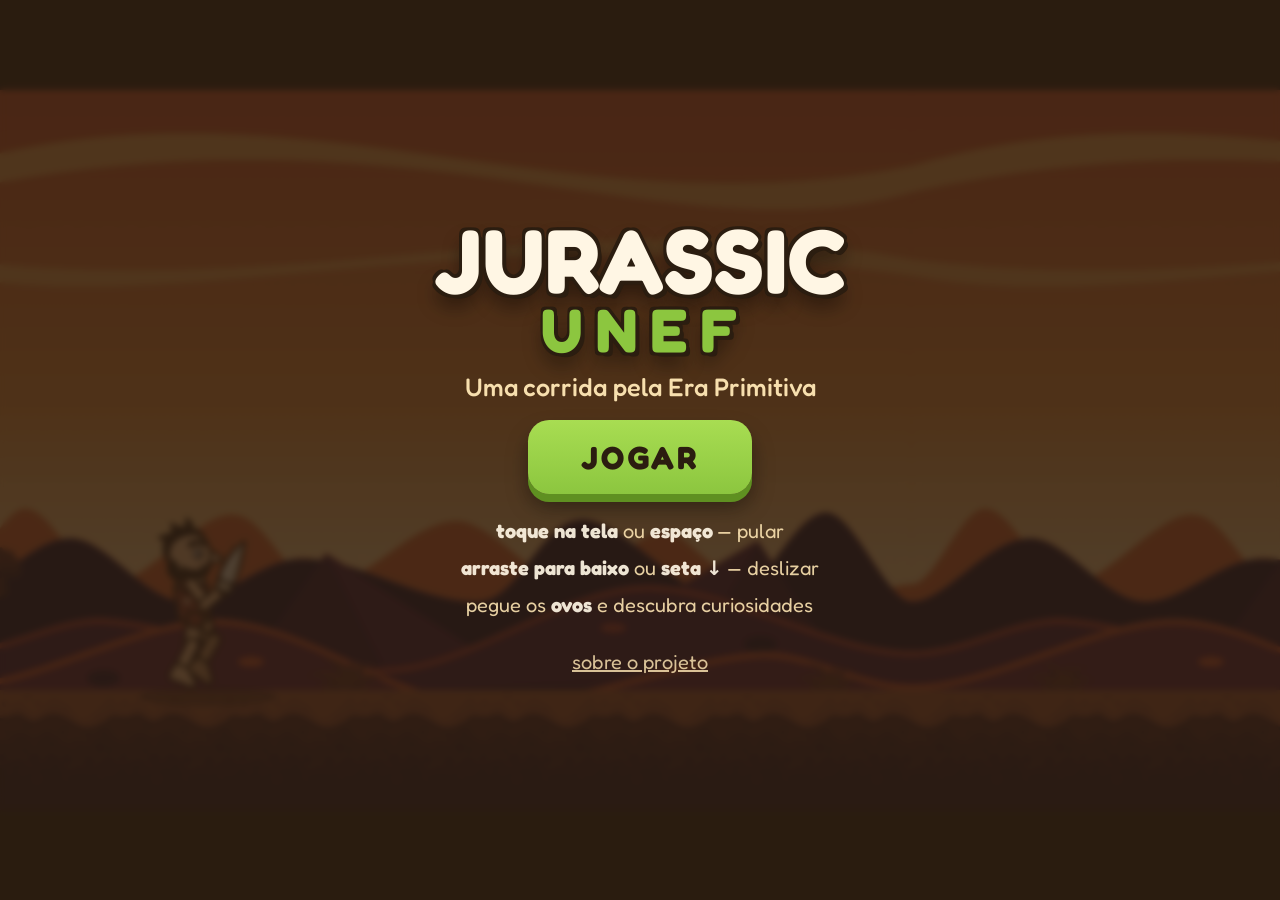
==== index.html @ 6706f06e "Troca o jogador por um homem das cavernas e transforma o dino em chefe O jogador agora e um cavernic" ====
<!doctype html>
<html lang="pt-BR">
<head>
<meta charset="utf-8">
<meta name="viewport" content="width=device-width, initial-scale=1, maximum-scale=1, user-scalable=no, viewport-fit=cover">
<title>JURASSIC UNEF — uma corrida pela Era Primitiva</title>
<meta name="description" content="Joguinho interativo sobre a Era Primitiva. Corra, pule e colete ovos para descobrir curiosidades da pré-história. Projeto acadêmico UNEF.">
<meta name="theme-color" content="#2b1d10">
<meta property="og:title" content="JURASSIC UNEF">
<meta property="og:description" content="Uma corrida pela Era Primitiva. Colete ovos e descubra curiosidades da pré-história.">
<meta property="og:type" content="website">
<link rel="icon" href="data:image/svg+xml,%3Csvg xmlns='http://www.w3.org/2000/svg' viewBox='0 0 100 100'%3E%3Ctext y='.9em' font-size='90'%3E%F0%9F%A6%96%3C/text%3E%3C/svg%3E">
<link rel="preconnect" href="https://fonts.googleapis.com">
<link rel="preconnect" href="https://fonts.gstatic.com" crossorigin>
<link rel="stylesheet" href="https://fonts.googleapis.com/css2?family=Fredoka:wght@500;600;700&display=swap">
<link rel="stylesheet" href="css/style.css">
</head>
<body>

<div id="palco">
  <canvas id="tela"></canvas>
</div>

<!-- Placar durante a partida -->
<div id="hud" class="oculto">
  <div class="hud-esq">
    <span id="pontos">0</span>
    <small>RECORDE <b id="recorde">0</b></small>
  </div>
  <div class="hud-dir">
    <span class="ovos"><i></i><b id="ovos">0</b></span>
    <button id="btSom" class="icone" type="button" aria-label="Ligar ou desligar o som">🔊</button>
  </div>
</div>

<!-- Curiosidade que aparece ao pegar um ovo -->
<div id="toast" class="oculto" role="status" aria-live="polite">
  <strong id="toastTitulo"></strong>
  <p id="toastTexto"></p>
</div>

<!-- Telas -->
<div id="carregando" class="tela">
  <h1 class="marca">JURASSIC<span>UNEF</span></h1>
  <div class="barra"><i id="progresso"></i></div>
</div>

<div id="menu" class="tela oculto">
  <h1 class="marca">JURASSIC<span>UNEF</span></h1>
  <p class="subtitulo">Uma corrida pela Era Primitiva</p>
  <button id="btJogar" class="botao" type="button">JOGAR</button>
  <ul class="ajuda">
    <li><b>toque na tela</b> ou <b>espaço</b> — pular</li>
    <li><b>arraste para baixo</b> ou <b>seta ↓</b> — deslizar</li>
    <li>pegue os <b>ovos</b> e descubra curiosidades</li>
  </ul>
  <button id="btSobre" class="link" type="button">sobre o projeto</button>
</div>

<div id="fim" class="tela oculto">
  <h2 class="titulo-fim">FIM DE JOGO</h2>
  <div class="placar-fim">
    <span id="fimPontos">0</span>
    <small>pontos</small>
  </div>
  <p class="resumo">recorde <b id="fimRecorde">0</b> &nbsp;·&nbsp; ovos <b id="fimOvos">0</b></p>
  <div class="fato">
    <strong id="fimTitulo"></strong>
    <p id="fimTexto"></p>
  </div>
  <button id="btDeNovo" class="botao" type="button">JOGAR DE NOVO</button>
  <button id="btSobre2" class="link" type="button">sobre o projeto</button>
</div>

<div id="sobre" class="tela oculto">
  <h2 class="titulo-fim">SOBRE O PROJETO</h2>
  <div class="texto-sobre">
    <p><b>JURASSIC UNEF</b> é um jogo interativo criado como trabalho acadêmico
       com o tema <b>a Era Primitiva</b>.</p>
    <p>A proposta é aproximar o visitante do conteúdo de um jeito leve: a cada
       ovo de dinossauro coletado aparece uma curiosidade real sobre a
       pré-história — do domínio do fogo às pinturas rupestres.</p>
    <p class="creditos">
      Integrantes: <b id="integrantes">—</b><br>
      Arte: GameArt2D (licença CC0)<br>
      Feito com HTML5 Canvas, sem nenhuma dependência externa.
    </p>
  </div>
  <button id="btVoltar" class="botao pequeno" type="button">VOLTAR</button>
</div>

<p id="girar" class="oculto">↻ vire o celular para jogar em tela cheia</p>

<script src="js/assets-dados.js"></script>
<script src="js/assets-homem.js"></script>
<script src="js/assets.js"></script>
<script src="js/curiosidades.js"></script>
<script src="js/audio.js"></script>
<script src="js/game.js"></script>
<script src="js/main.js"></script>
</body>
</html>
---- css/style.css ----
/* =========================================================================
   JURASSIC UNEF — estilos
   O jogo tem um mundo fixo de 960x540. O #palco so carrega o canvas, ja
   escalado e com tarja preta em volta.

   A interface (menu, placar, curiosidades) NAO fica dentro do palco: ela cobre
   a janela inteira. Em retrato o canvas vira uma faixa de ~230px de altura, e
   se o texto encolhesse junto a curiosidade sairia com 6px — ilegivel logo no
   conteudo que e o objetivo do trabalho. O tamanho do texto vem de --ui, que
   e a escala do canvas limitada a um piso e um teto (ver js/main.js).
   ========================================================================= */

:root {
  --ui: 1;          /* escala da interface, definida por js/main.js */
  --areia:        #e9b45f;
  --areia-clara:  #f7dfae;
  --creme:        #fff6e4;
  --marrom:       #4a3520;
  --marrom-forte: #2b1d10;
  --verde:        #8cc63f;
  --verde-forte:  #5f9021;
  --sombra:       rgba(43, 29, 16, .82);
}

* { box-sizing: border-box; }

html, body {
  height: 100%;
  margin: 0;
  overflow: hidden;
  background: #2b1d10;
  color: var(--creme);
  font-family: 'Fredoka', 'Segoe UI', system-ui, sans-serif;
  /* Nada de rolar, dar zoom por dois dedos ou selecionar texto sem querer:
     tudo isso atrapalha um jogo jogado com o polegar. */
  touch-action: none;
  overscroll-behavior: none;
  -webkit-user-select: none;
  user-select: none;
  -webkit-tap-highlight-color: transparent;
  display: flex;
  align-items: center;
  justify-content: center;
  flex-direction: column;
}

/* ---- Palco e canvas ---------------------------------------------------- */

/* touch-action nao e herdado: sem repetir aqui, o navegador do celular ainda
   tenta interpretar o arrasto sobre o canvas como rolagem e cancela o toque
   no meio do deslize. */
#palco, #tela, .tela, #hud, #toast { touch-action: none; }

#palco {
  position: relative;
  z-index: 0;
  box-shadow: 0 0 0 100vmax #2b1d10;   /* tarja fora da area do jogo */
}

#tela {
  display: block;
  width: 100%;
  height: 100%;
  background: #2a1428;   /* mesma familia do ceu vulcanico, enquanto carrega */
}

.oculto { display: none !important; }

/* ---- Telas cheias (menu, fim, sobre, carregando) ------------------------ */

.tela {
  position: fixed;
  inset: 0;
  z-index: 10;
  display: flex;
  flex-direction: column;
  align-items: center;
  justify-content: center;
  gap: calc(var(--ui) * 14px);
  padding: calc(var(--ui) * 24px);
  text-align: center;
  background: var(--sombra);
  -webkit-backdrop-filter: blur(3px);
  backdrop-filter: blur(3px);
  animation: aparecer .22s ease-out;
}

@keyframes aparecer { from { opacity: 0; } to { opacity: 1; } }

.marca {
  margin: 0;
  line-height: .92;
  font-size: calc(var(--ui) * 68px);
  font-weight: 700;
  letter-spacing: calc(var(--ui) * 1px);
  color: var(--creme);
  /* Contorno grosso, no espirito da arte cartoon do jogo. */
  text-shadow:
    calc(var(--ui) *  3px) calc(var(--ui) * 3px) 0 var(--marrom-forte),
    calc(var(--ui) * -2px) calc(var(--ui) * 2px) 0 var(--marrom-forte),
    calc(var(--ui) *  2px) calc(var(--ui) * -2px) 0 var(--marrom-forte),
    calc(var(--ui) * -2px) calc(var(--ui) * -2px) 0 var(--marrom-forte),
    0 calc(var(--ui) * 9px) calc(var(--ui) * 14px) rgba(0, 0, 0, .45);
}
.marca span {
  display: block;
  color: var(--verde);
  font-size: calc(var(--ui) * 46px);
  letter-spacing: calc(var(--ui) * 10px);
  margin-left: calc(var(--ui) * 10px);
}

.subtitulo {
  margin: calc(var(--ui) * -4px) 0 0;
  font-size: calc(var(--ui) * 19px);
  font-weight: 500;
  color: var(--areia-clara);
}

.titulo-fim {
  margin: 0;
  font-size: calc(var(--ui) * 34px);
  font-weight: 700;
  letter-spacing: calc(var(--ui) * 3px);
  color: var(--areia);
  text-shadow: calc(var(--ui) * 2px) calc(var(--ui) * 2px) 0 var(--marrom-forte);
}

/* ---- Botoes ------------------------------------------------------------- */

.botao {
  font: inherit;
  font-weight: 700;
  font-size: calc(var(--ui) * 24px);
  letter-spacing: calc(var(--ui) * 2px);
  color: var(--marrom-forte);
  background: linear-gradient(#a8dd52, var(--verde));
  border: 0;
  border-radius: calc(var(--ui) * 16px);
  padding: calc(var(--ui) * 13px) calc(var(--ui) * 40px);
  cursor: pointer;
  box-shadow: 0 calc(var(--ui) * 6px) 0 var(--verde-forte),
              0 calc(var(--ui) * 10px) calc(var(--ui) * 16px) rgba(0, 0, 0, .4);
  transition: transform .08s, box-shadow .08s;
}
.botao:active {
  transform: translateY(calc(var(--ui) * 5px));
  box-shadow: 0 calc(var(--ui) * 1px) 0 var(--verde-forte);
}
.botao.pequeno { font-size: calc(var(--ui) * 18px); padding: calc(var(--ui) * 10px) calc(var(--ui) * 28px); }

.link {
  font: inherit;
  font-size: calc(var(--ui) * 15px);
  color: var(--areia-clara);
  background: none;
  border: 0;
  text-decoration: underline;
  opacity: .85;
  cursor: pointer;
  padding: calc(var(--ui) * 6px);
}

.icone {
  font-size: calc(var(--ui) * 20px);
  line-height: 1;
  background: rgba(43, 29, 16, .45);
  border: 0;
  border-radius: 50%;
  width: calc(var(--ui) * 38px);
  height: calc(var(--ui) * 38px);
  cursor: pointer;
  color: var(--creme);
}

/* ---- Ajuda do menu ------------------------------------------------------ */

.ajuda {
  list-style: none;
  margin: 0;
  padding: 0;
  font-size: calc(var(--ui) * 15px);
  line-height: 1.85;
  color: var(--areia-clara);
  opacity: .92;
}
.ajuda b { color: var(--creme); }

/* ---- Carregando --------------------------------------------------------- */

.barra {
  width: calc(var(--ui) * 260px);
  height: calc(var(--ui) * 12px);
  border-radius: 999px;
  background: rgba(0, 0, 0, .35);
  overflow: hidden;
}
.barra i {
  display: block;
  height: 100%;
  width: 0;
  border-radius: 999px;
  background: linear-gradient(90deg, var(--areia), var(--verde));
  transition: width .18s;
}

/* ---- HUD ---------------------------------------------------------------- */

#hud {
  position: fixed;
  inset: 0 0 auto 0;
  z-index: 5;
  display: flex;
  align-items: flex-start;
  justify-content: space-between;
  padding: calc(var(--ui) * 14px) calc(var(--ui) * 18px);
  pointer-events: none;
  text-shadow: 0 calc(var(--ui) * 2px) calc(var(--ui) * 5px) rgba(0, 0, 0, .55);
}
#hud button { pointer-events: auto; }

.hud-esq { display: flex; flex-direction: column; line-height: 1; }
#pontos {
  font-size: calc(var(--ui) * 40px);
  font-weight: 700;
  color: var(--creme);
}
#pontos.marco { animation: pulo-placar .45s ease-out; }
@keyframes pulo-placar {
  0%   { transform: scale(1);    color: var(--creme); }
  35%  { transform: scale(1.28); color: var(--verde); }
  100% { transform: scale(1);    color: var(--creme); }
}
.hud-esq small {
  font-size: calc(var(--ui) * 13px);
  color: var(--areia-clara);
  letter-spacing: calc(var(--ui) * 1px);
  margin-top: calc(var(--ui) * 3px);
}

.hud-dir { display: flex; align-items: center; gap: calc(var(--ui) * 10px); }
.ovos {
  display: flex;
  align-items: center;
  gap: calc(var(--ui) * 6px);
  font-size: calc(var(--ui) * 22px);
  font-weight: 700;
}
/* Iconezinho de ovo desenhado em CSS, para nao carregar mais um arquivo. */
.ovos i {
  width: calc(var(--ui) * 15px);
  height: calc(var(--ui) * 20px);
  background: var(--creme);
  border: calc(var(--ui) * 2px) solid var(--marrom-forte);
  border-radius: 50% 50% 50% 50% / 62% 62% 38% 38%;
}

/* ---- Toast de curiosidade ----------------------------------------------- */

#toast {
  position: fixed;
  z-index: 6;
  left: 50%;
  top: calc(var(--ui) * 76px);
  transform: translateX(-50%);
  width: min(calc(var(--ui) * 560px), 92vw);
  padding: calc(var(--ui) * 12px) calc(var(--ui) * 18px);
  border-radius: calc(var(--ui) * 14px);
  background: rgba(43, 29, 16, .9);
  border-left: calc(var(--ui) * 5px) solid var(--verde);
  box-shadow: 0 calc(var(--ui) * 8px) calc(var(--ui) * 20px) rgba(0, 0, 0, .45);
  text-align: left;
  animation: entra-toast .3s cubic-bezier(.2, 1.3, .5, 1);
  pointer-events: none;
}
@keyframes entra-toast {
  from { opacity: 0; transform: translate(-50%, calc(var(--ui) * -18px)); }
  to   { opacity: 1; transform: translate(-50%, 0); }
}
#toast.saindo { opacity: 0; transition: opacity .35s; }
#toastTitulo {
  display: block;
  font-size: calc(var(--ui) * 16px);
  color: var(--verde);
  margin-bottom: calc(var(--ui) * 3px);
}
#toastTexto {
  margin: 0;
  font-size: calc(var(--ui) * 14px);
  font-weight: 500;
  line-height: 1.4;
  color: var(--creme);
}

/* ---- Tela de fim -------------------------------------------------------- */

.placar-fim { display: flex; align-items: baseline; gap: calc(var(--ui) * 8px); }
.placar-fim span {
  font-size: calc(var(--ui) * 64px);
  font-weight: 700;
  line-height: 1;
  color: var(--creme);
}
.placar-fim small { font-size: calc(var(--ui) * 17px); color: var(--areia-clara); }

.resumo {
  margin: calc(var(--ui) * -6px) 0 0;
  font-size: calc(var(--ui) * 15px);
  color: var(--areia-clara);
}
.resumo b { color: var(--creme); }

.fato {
  max-width: calc(var(--ui) * 520px);
  padding: calc(var(--ui) * 12px) calc(var(--ui) * 18px);
  border-radius: calc(var(--ui) * 14px);
  background: rgba(0, 0, 0, .3);
  border-left: calc(var(--ui) * 5px) solid var(--areia);
  text-align: left;
}
.fato strong { display: block; font-size: calc(var(--ui) * 16px); color: var(--areia); }
.fato p {
  margin: calc(var(--ui) * 4px) 0 0;
  font-size: calc(var(--ui) * 14px);
  font-weight: 500;
  line-height: 1.45;
}

/* ---- Sobre --------------------------------------------------------------- */

.texto-sobre {
  max-width: calc(var(--ui) * 560px);
  font-size: calc(var(--ui) * 15px);
  font-weight: 500;
  line-height: 1.55;
  color: var(--areia-clara);
  text-align: left;
}
.texto-sobre p { margin: 0 0 calc(var(--ui) * 10px); }
.texto-sobre b { color: var(--creme); }
.creditos { font-size: calc(var(--ui) * 13px); opacity: .8; }

/* ---- Aviso de girar o celular -------------------------------------------- */

#girar {
  position: fixed;
  z-index: 4;
  bottom: calc(var(--ui) * 12px);
  margin: 0;
  font-size: 13px;
  color: var(--areia-clara);
  opacity: .6;
  animation: respira 2.4s ease-in-out infinite;
}
@keyframes respira { 50% { opacity: .25; } }

/* Quem preferir menos movimento nao leva animacao nenhuma. */
@media (prefers-reduced-motion: reduce) {
  *, *::before, *::after { animation-duration: .01ms !important; animation-iteration-count: 1 !important; }
}
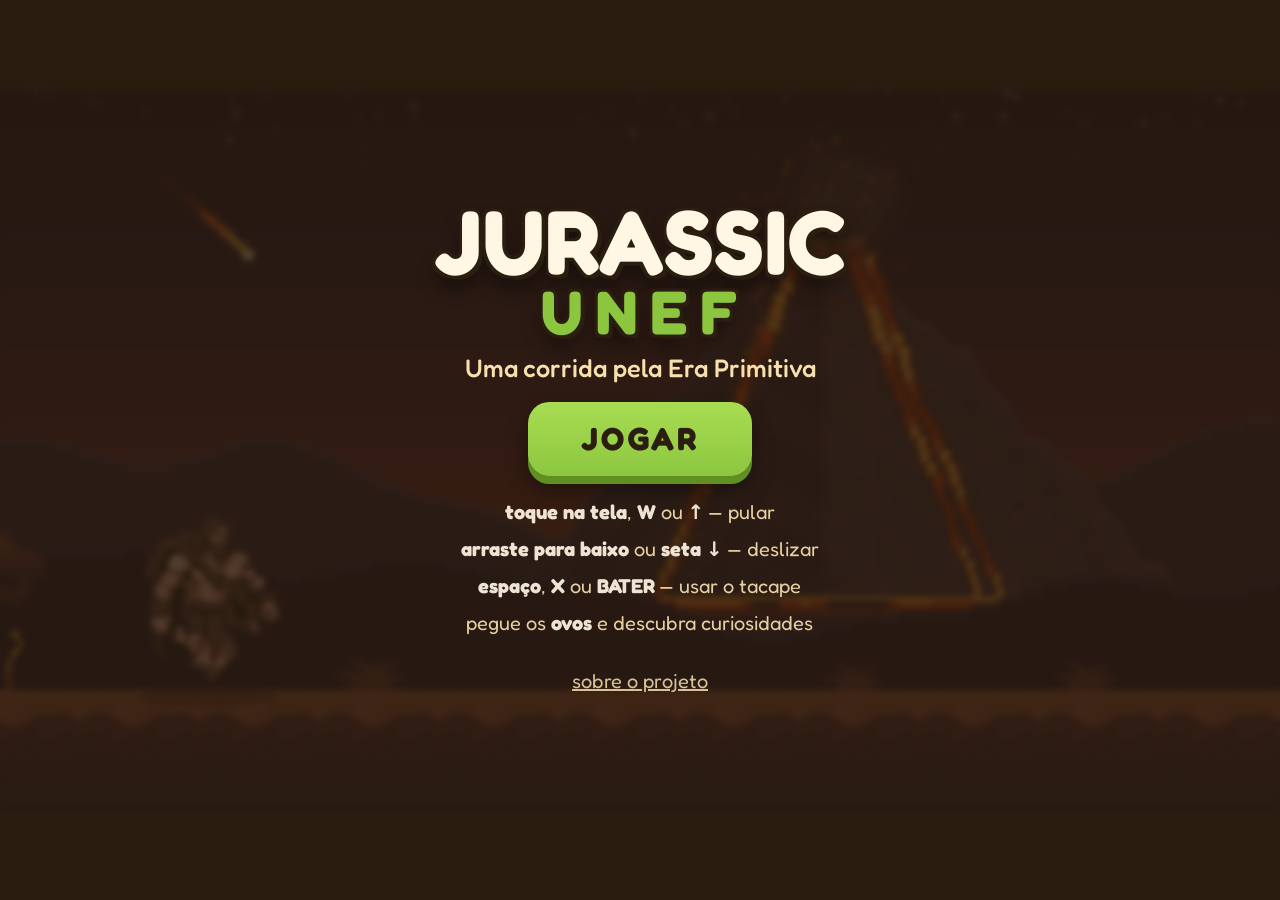
==== commit 824dce99: "Atualiza personagem e cenario vulcanico" ====
--- a/index.html
+++ b/index.html
@@ -30,6 +30,7 @@
   <div class="hud-dir">
     <span class="ovos"><i></i><b id="ovos">0</b></span>
     <button id="btSom" class="icone" type="button" aria-label="Ligar ou desligar o som">🔊</button>
+    <button id="btAtacar" type="button" aria-label="Atacar com o tacape">BATER</button>
   </div>
 </div>
 
@@ -50,8 +51,9 @@
   <p class="subtitulo">Uma corrida pela Era Primitiva</p>
   <button id="btJogar" class="botao" type="button">JOGAR</button>
   <ul class="ajuda">
-    <li><b>toque na tela</b> ou <b>espaço</b> — pular</li>
+    <li><b>toque na tela</b>, <b>W</b> ou <b>↑</b> — pular</li>
     <li><b>arraste para baixo</b> ou <b>seta ↓</b> — deslizar</li>
+    <li><b>espaço</b>, <b>X</b> ou <b>BATER</b> — usar o tacape</li>
     <li>pegue os <b>ovos</b> e descubra curiosidades</li>
   </ul>
   <button id="btSobre" class="link" type="button">sobre o projeto</button>
@@ -82,7 +84,7 @@
        pré-história — do domínio do fogo às pinturas rupestres.</p>
     <p class="creditos">
       Integrantes: <b id="integrantes">—</b><br>
-      Arte: GameArt2D (licença CC0)<br>
+      Cenário base: GameArt2D (licença CC0) · personagem: preset fornecido<br>
       Feito com HTML5 Canvas, sem nenhuma dependência externa.
     </p>
   </div>
@@ -96,6 +98,7 @@
 <script src="js/assets.js"></script>
 <script src="js/curiosidades.js"></script>
 <script src="js/audio.js"></script>
+<script src="js/cenario-vulcanico.js"></script>
 <script src="js/game.js"></script>
 <script src="js/main.js"></script>
 </body>
--- a/css/style.css
+++ b/css/style.css
@@ -62,6 +62,8 @@
   width: 100%;
   height: 100%;
   background: #2a1428;   /* mesma familia do ceu vulcanico, enquanto carrega */
+  image-rendering: pixelated;
+  image-rendering: crisp-edges;
 }
 
 .oculto { display: none !important; }
@@ -219,6 +221,28 @@
 }
 #hud button { pointer-events: auto; }
 
+#btAtacar {
+  position: fixed;
+  right: max(calc(var(--ui) * 18px), env(safe-area-inset-right));
+  bottom: max(calc(var(--ui) * 18px), env(safe-area-inset-bottom));
+  width: calc(var(--ui) * 78px);
+  height: calc(var(--ui) * 78px);
+  border: calc(var(--ui) * 3px) solid #ffc247;
+  border-radius: 50%;
+  color: #fff3e0;
+  background: radial-gradient(circle at 40% 32%, #e35b1c, #8f2205 72%);
+  box-shadow: 0 calc(var(--ui) * 5px) 0 #4a1206,
+              0 0 calc(var(--ui) * 18px) rgba(255, 95, 20, .46);
+  font: 700 calc(var(--ui) * 15px)/1 'Fredoka', sans-serif;
+  letter-spacing: calc(var(--ui) * .5px);
+  text-shadow: 0 calc(var(--ui) * 2px) 0 #4a1206;
+  cursor: pointer;
+}
+#btAtacar:active {
+  transform: translateY(calc(var(--ui) * 4px));
+  box-shadow: 0 calc(var(--ui) * 1px) 0 #4a1206;
+}
+
 .hud-esq { display: flex; flex-direction: column; line-height: 1; }
 #pontos {
   font-size: calc(var(--ui) * 40px);
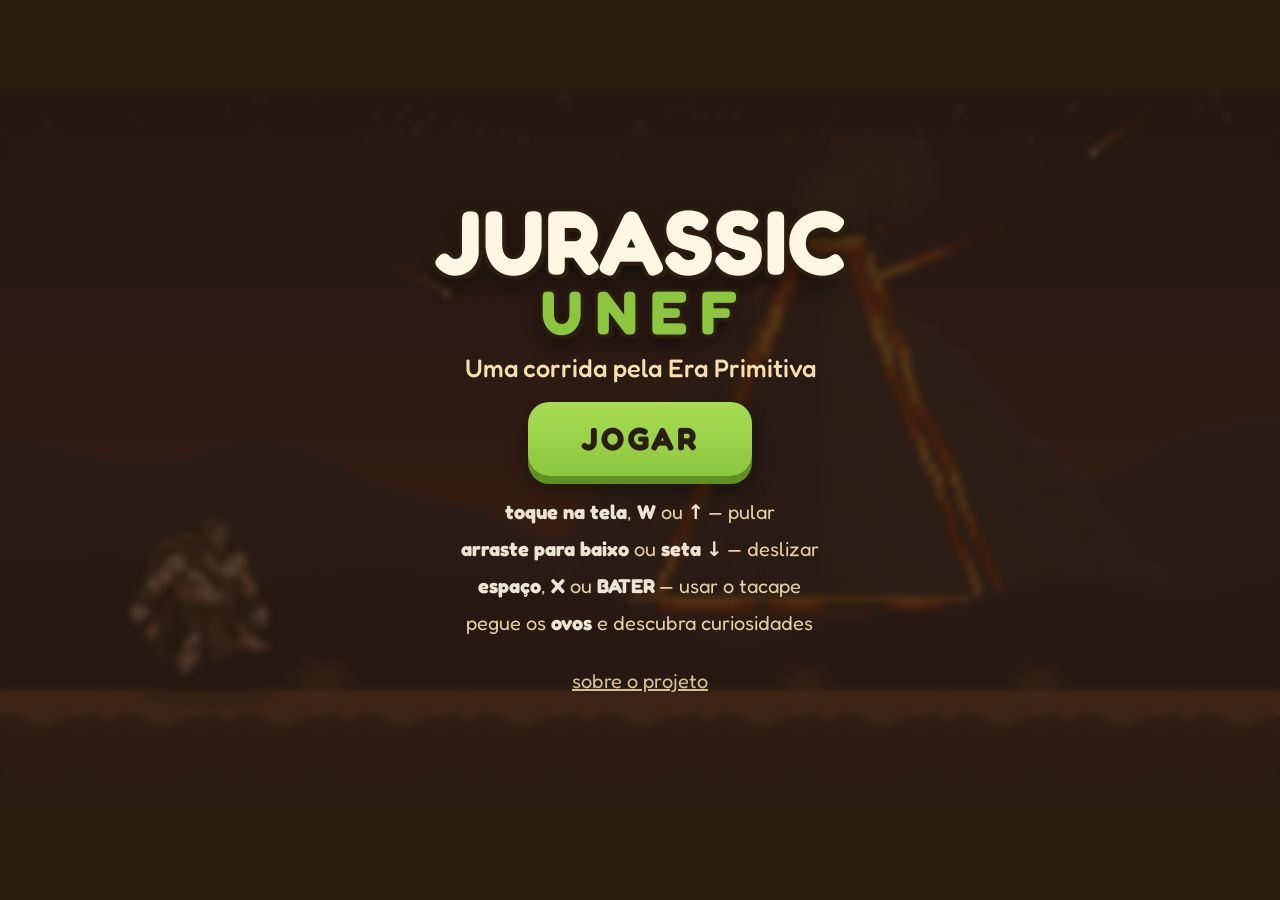
==== commit 460a6653: "Evita cache antigo no QR Code" ====
--- a/index.html
+++ b/index.html
@@ -13,7 +13,7 @@
 <link rel="preconnect" href="https://fonts.googleapis.com">
 <link rel="preconnect" href="https://fonts.gstatic.com" crossorigin>
 <link rel="stylesheet" href="https://fonts.googleapis.com/css2?family=Fredoka:wght@500;600;700&display=swap">
-<link rel="stylesheet" href="css/style.css">
+<link rel="stylesheet" href="css/style.css?v=2">
 </head>
 <body>
 
@@ -93,13 +93,13 @@
 
 <p id="girar" class="oculto">↻ vire o celular para jogar em tela cheia</p>
 
-<script src="js/assets-dados.js"></script>
-<script src="js/assets-homem.js"></script>
-<script src="js/assets.js"></script>
-<script src="js/curiosidades.js"></script>
-<script src="js/audio.js"></script>
-<script src="js/cenario-vulcanico.js"></script>
-<script src="js/game.js"></script>
-<script src="js/main.js"></script>
+<script src="js/assets-dados.js?v=2"></script>
+<script src="js/assets-homem.js?v=2"></script>
+<script src="js/assets.js?v=2"></script>
+<script src="js/curiosidades.js?v=2"></script>
+<script src="js/audio.js?v=2"></script>
+<script src="js/cenario-vulcanico.js?v=2"></script>
+<script src="js/game.js?v=2"></script>
+<script src="js/main.js?v=2"></script>
 </body>
 </html>
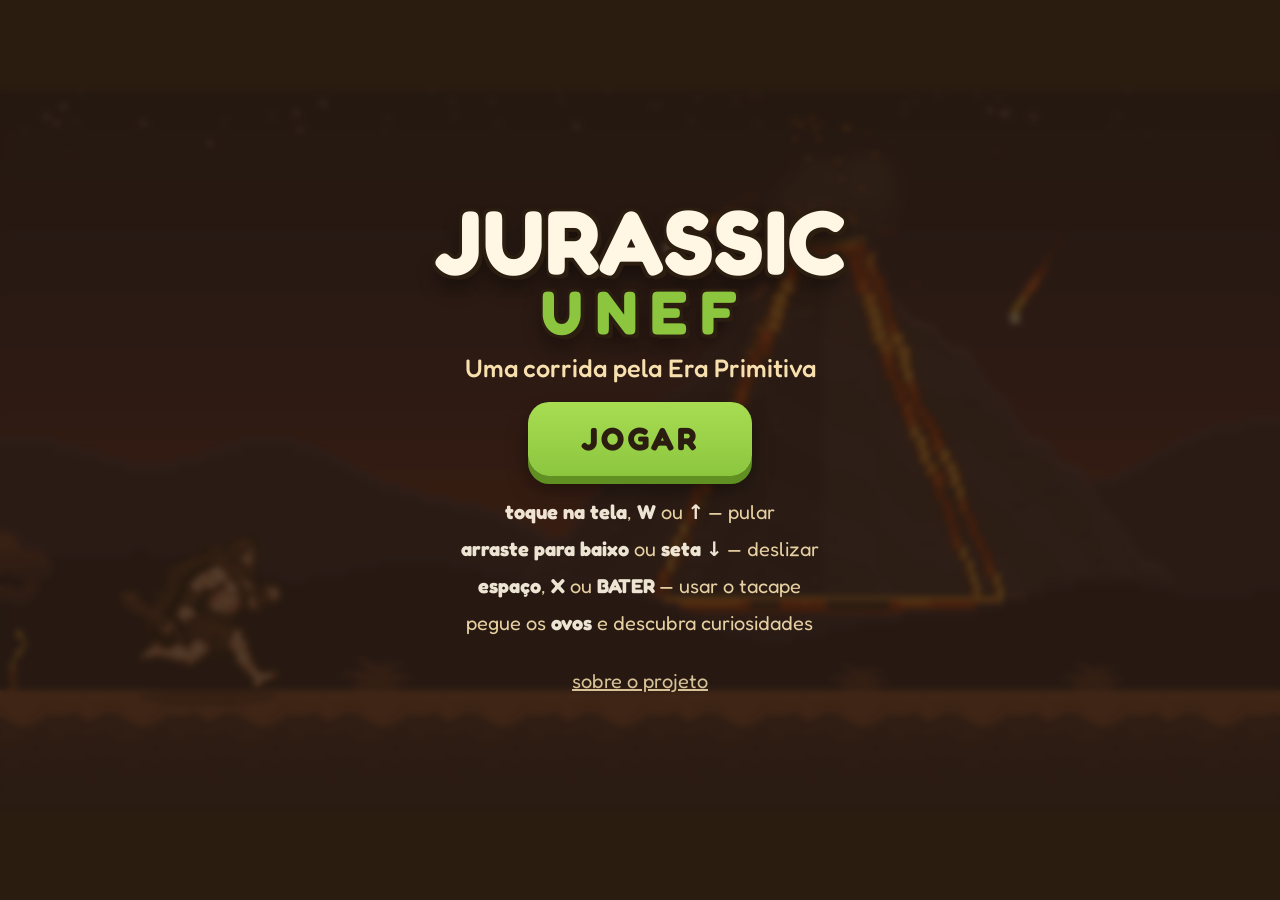
==== commit 1ef80479: "Aplica o preset novo do barbaro: tres folhas em vez de uma O preset (build 20260902-barbaro-bastao-3" ====
--- a/index.html
+++ b/index.html
@@ -13,7 +13,7 @@
 <link rel="preconnect" href="https://fonts.googleapis.com">
 <link rel="preconnect" href="https://fonts.gstatic.com" crossorigin>
 <link rel="stylesheet" href="https://fonts.googleapis.com/css2?family=Fredoka:wght@500;600;700&display=swap">
-<link rel="stylesheet" href="css/style.css?v=2">
+<link rel="stylesheet" href="css/style.css?v=3">
 </head>
 <body>
 
@@ -93,13 +93,13 @@
 
 <p id="girar" class="oculto">↻ vire o celular para jogar em tela cheia</p>
 
-<script src="js/assets-dados.js?v=2"></script>
-<script src="js/assets-homem.js?v=2"></script>
-<script src="js/assets.js?v=2"></script>
-<script src="js/curiosidades.js?v=2"></script>
-<script src="js/audio.js?v=2"></script>
-<script src="js/cenario-vulcanico.js?v=2"></script>
-<script src="js/game.js?v=2"></script>
-<script src="js/main.js?v=2"></script>
+<script src="js/assets-dados.js?v=3"></script>
+<script src="js/assets-homem.js?v=3"></script>
+<script src="js/assets.js?v=3"></script>
+<script src="js/curiosidades.js?v=3"></script>
+<script src="js/audio.js?v=3"></script>
+<script src="js/cenario-vulcanico.js?v=3"></script>
+<script src="js/game.js?v=3"></script>
+<script src="js/main.js?v=3"></script>
 </body>
 </html>
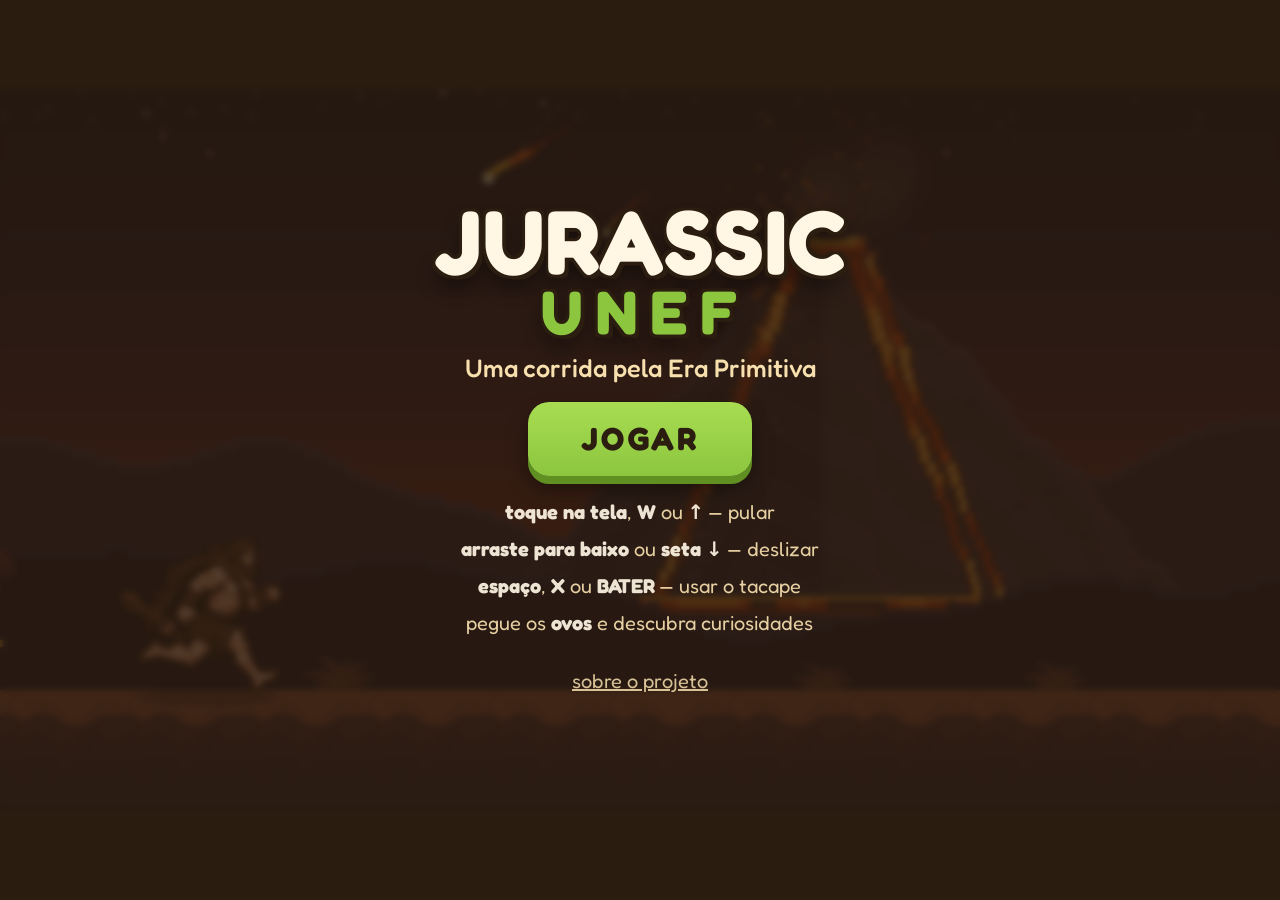
==== commit 4878452e: "Deixa a passada do barbaro no ritmo em que o preset a animou Com a folha nova a cadencia antiga (17 " ====
--- a/index.html
+++ b/index.html
@@ -13,7 +13,7 @@
 <link rel="preconnect" href="https://fonts.googleapis.com">
 <link rel="preconnect" href="https://fonts.gstatic.com" crossorigin>
 <link rel="stylesheet" href="https://fonts.googleapis.com/css2?family=Fredoka:wght@500;600;700&display=swap">
-<link rel="stylesheet" href="css/style.css?v=3">
+<link rel="stylesheet" href="css/style.css?v=4">
 </head>
 <body>
 
@@ -93,13 +93,13 @@
 
 <p id="girar" class="oculto">↻ vire o celular para jogar em tela cheia</p>
 
-<script src="js/assets-dados.js?v=3"></script>
-<script src="js/assets-homem.js?v=3"></script>
-<script src="js/assets.js?v=3"></script>
-<script src="js/curiosidades.js?v=3"></script>
-<script src="js/audio.js?v=3"></script>
-<script src="js/cenario-vulcanico.js?v=3"></script>
-<script src="js/game.js?v=3"></script>
-<script src="js/main.js?v=3"></script>
+<script src="js/assets-dados.js?v=4"></script>
+<script src="js/assets-homem.js?v=4"></script>
+<script src="js/assets.js?v=4"></script>
+<script src="js/curiosidades.js?v=4"></script>
+<script src="js/audio.js?v=4"></script>
+<script src="js/cenario-vulcanico.js?v=4"></script>
+<script src="js/game.js?v=4"></script>
+<script src="js/main.js?v=4"></script>
 </body>
 </html>
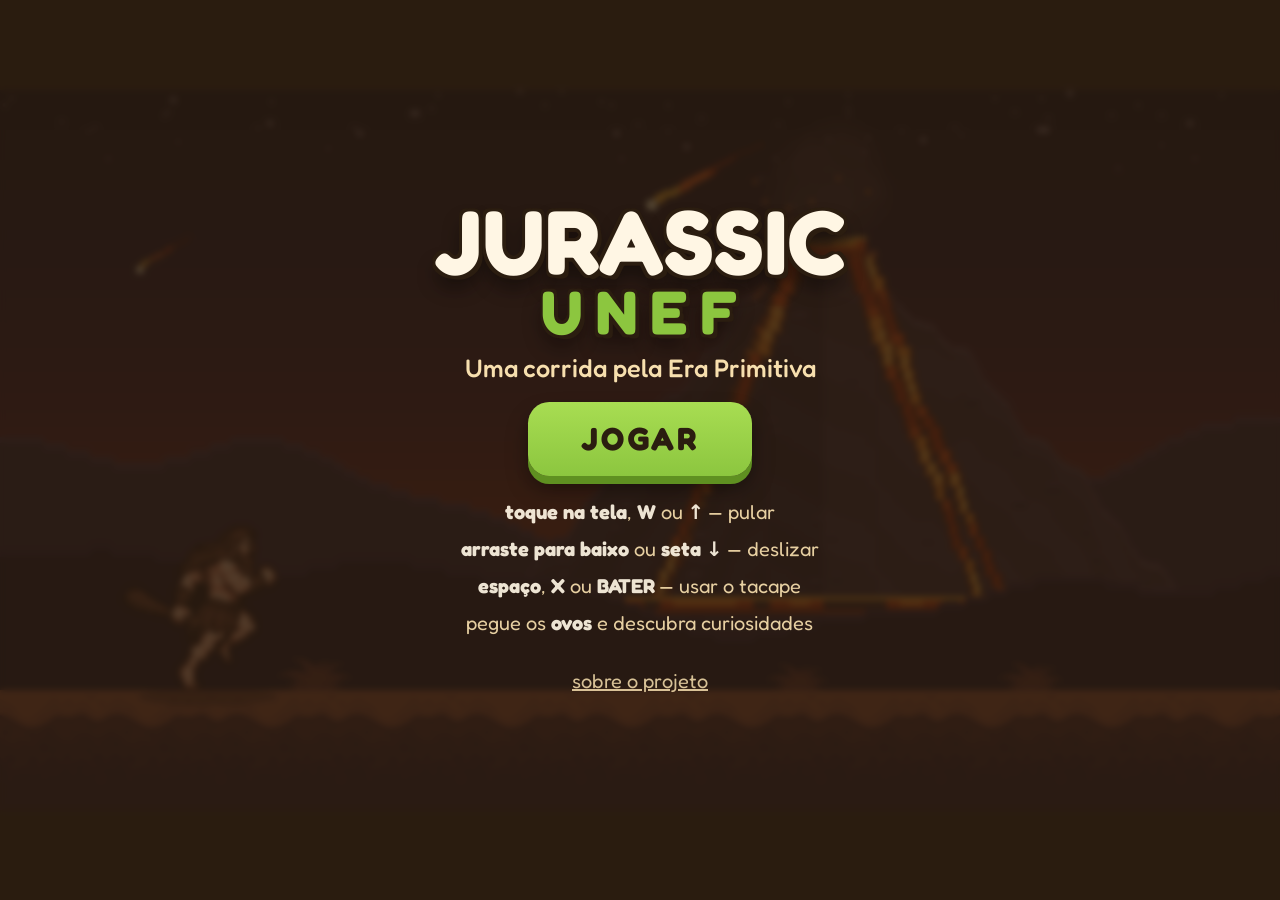
==== commit 21069aea: "Troca o dino do GameArt2D pelo carnotauro do pacote novo O pacote `pacote-carnotauro-boss` v1.0.0 en" ====
--- a/index.html
+++ b/index.html
@@ -13,7 +13,7 @@
 <link rel="preconnect" href="https://fonts.googleapis.com">
 <link rel="preconnect" href="https://fonts.gstatic.com" crossorigin>
 <link rel="stylesheet" href="https://fonts.googleapis.com/css2?family=Fredoka:wght@500;600;700&display=swap">
-<link rel="stylesheet" href="css/style.css?v=4">
+<link rel="stylesheet" href="css/style.css?v=5">
 </head>
 <body>
 
@@ -84,7 +84,8 @@
        pré-história — do domínio do fogo às pinturas rupestres.</p>
     <p class="creditos">
       Integrantes: <b id="integrantes">—</b><br>
-      Cenário base: GameArt2D (licença CC0) · personagem: preset fornecido<br>
+      Cenário base: GameArt2D (licença CC0) · homem das cavernas e carnotauro:
+      pacotes fornecidos<br>
       Feito com HTML5 Canvas, sem nenhuma dependência externa.
     </p>
   </div>
@@ -93,13 +94,14 @@
 
 <p id="girar" class="oculto">↻ vire o celular para jogar em tela cheia</p>
 
-<script src="js/assets-dados.js?v=4"></script>
-<script src="js/assets-homem.js?v=4"></script>
-<script src="js/assets.js?v=4"></script>
-<script src="js/curiosidades.js?v=4"></script>
-<script src="js/audio.js?v=4"></script>
-<script src="js/cenario-vulcanico.js?v=4"></script>
-<script src="js/game.js?v=4"></script>
-<script src="js/main.js?v=4"></script>
+<script src="js/assets-dados.js?v=5"></script>
+<script src="js/assets-homem.js?v=5"></script>
+<script src="js/assets-chefe.js?v=5"></script>
+<script src="js/assets.js?v=5"></script>
+<script src="js/curiosidades.js?v=5"></script>
+<script src="js/audio.js?v=5"></script>
+<script src="js/cenario-vulcanico.js?v=5"></script>
+<script src="js/game.js?v=5"></script>
+<script src="js/main.js?v=5"></script>
 </body>
 </html>
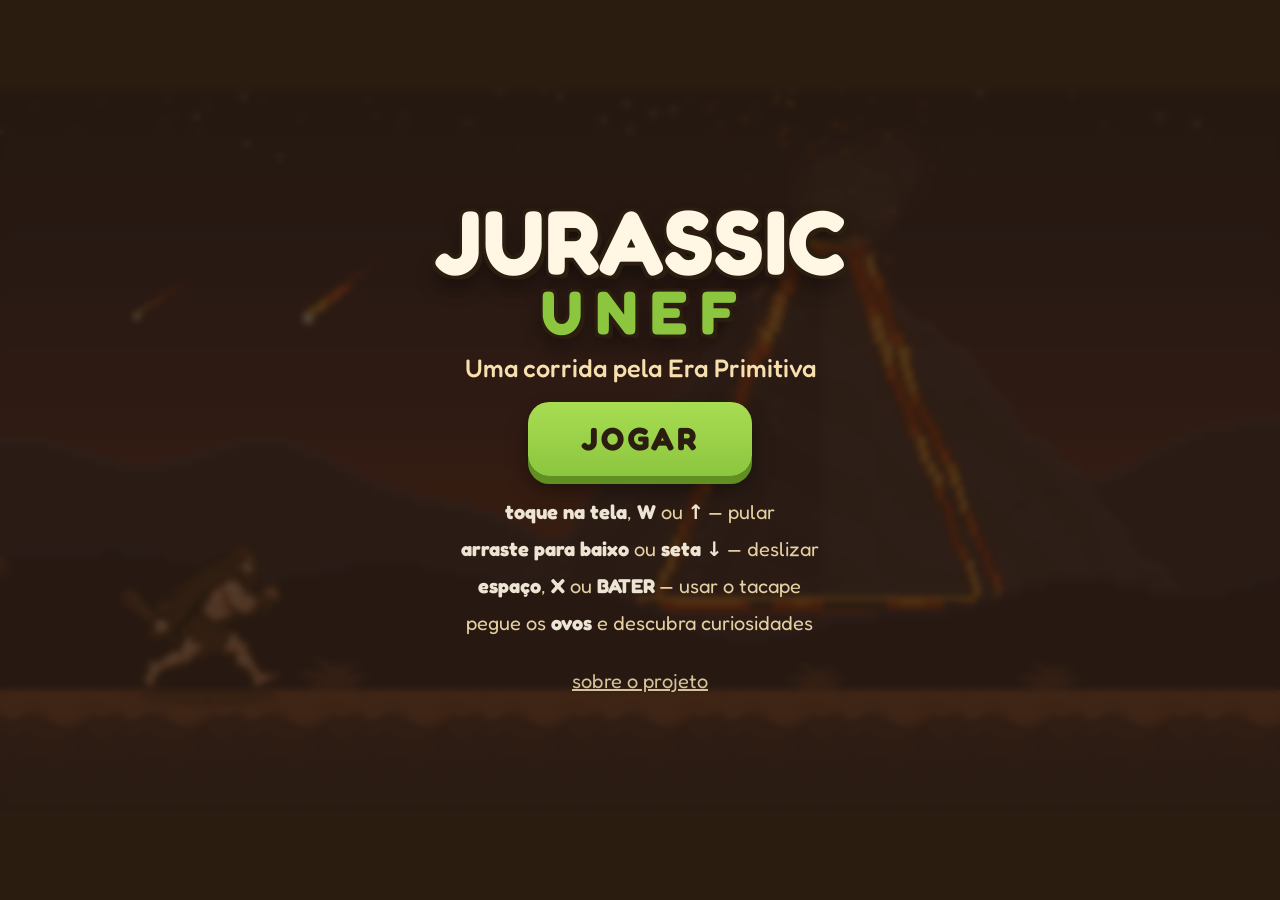
==== commit 266c9b0b: "Corrige a passada que acelerava sozinha e adianta o golpe do tacape Dois problemas relatados no jogo" ====
--- a/index.html
+++ b/index.html
@@ -13,7 +13,7 @@
 <link rel="preconnect" href="https://fonts.googleapis.com">
 <link rel="preconnect" href="https://fonts.gstatic.com" crossorigin>
 <link rel="stylesheet" href="https://fonts.googleapis.com/css2?family=Fredoka:wght@500;600;700&display=swap">
-<link rel="stylesheet" href="css/style.css?v=5">
+<link rel="stylesheet" href="css/style.css?v=6">
 </head>
 <body>
 
@@ -94,14 +94,14 @@
 
 <p id="girar" class="oculto">↻ vire o celular para jogar em tela cheia</p>
 
-<script src="js/assets-dados.js?v=5"></script>
-<script src="js/assets-homem.js?v=5"></script>
-<script src="js/assets-chefe.js?v=5"></script>
-<script src="js/assets.js?v=5"></script>
-<script src="js/curiosidades.js?v=5"></script>
-<script src="js/audio.js?v=5"></script>
-<script src="js/cenario-vulcanico.js?v=5"></script>
-<script src="js/game.js?v=5"></script>
-<script src="js/main.js?v=5"></script>
+<script src="js/assets-dados.js?v=6"></script>
+<script src="js/assets-homem.js?v=6"></script>
+<script src="js/assets-chefe.js?v=6"></script>
+<script src="js/assets.js?v=6"></script>
+<script src="js/curiosidades.js?v=6"></script>
+<script src="js/audio.js?v=6"></script>
+<script src="js/cenario-vulcanico.js?v=6"></script>
+<script src="js/game.js?v=6"></script>
+<script src="js/main.js?v=6"></script>
 </body>
 </html>
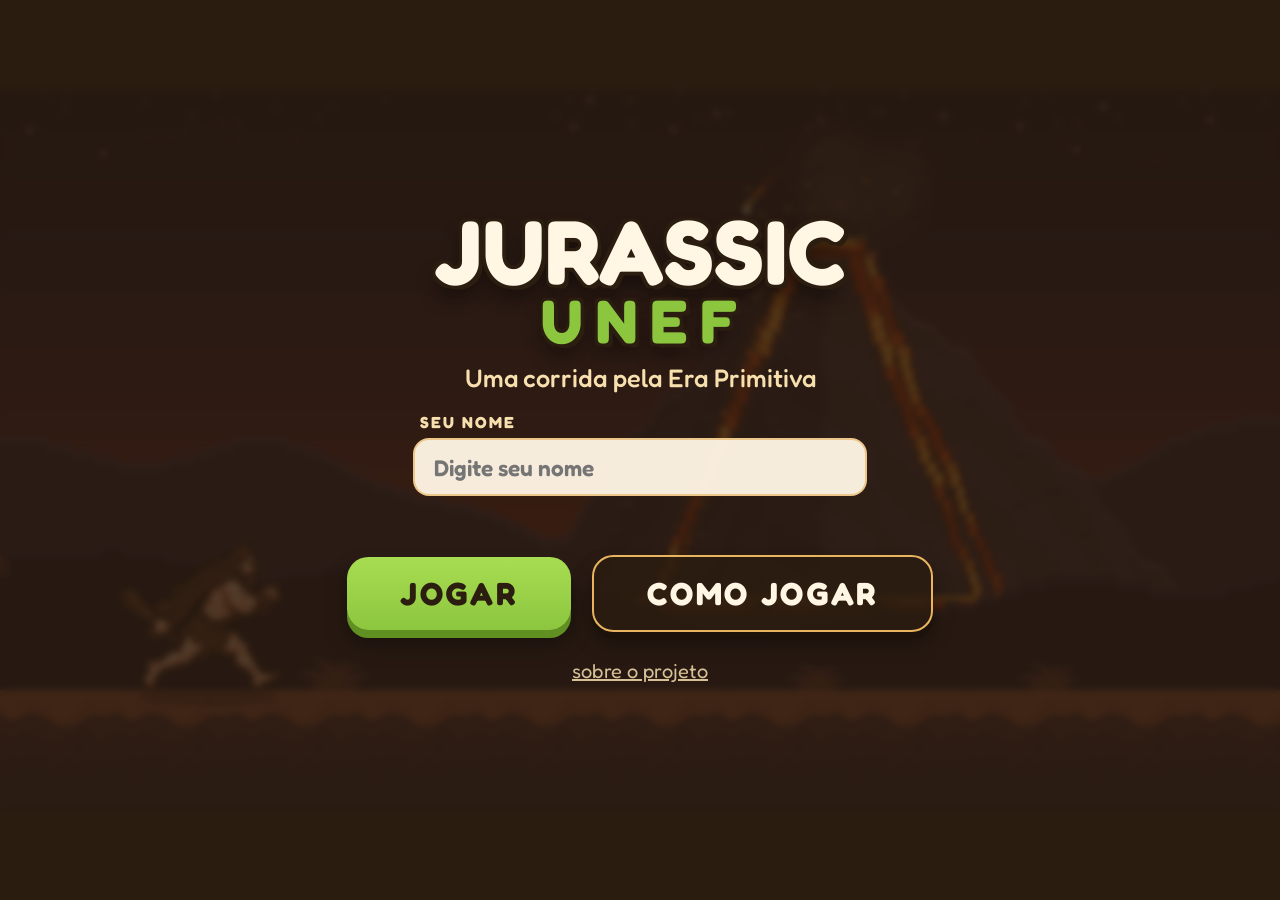
==== commit 506f0c74: "Atualiza interface e QR Code para novos jogadores" ====
--- a/index.html
+++ b/index.html
@@ -13,7 +13,7 @@
 <link rel="preconnect" href="https://fonts.googleapis.com">
 <link rel="preconnect" href="https://fonts.gstatic.com" crossorigin>
 <link rel="stylesheet" href="https://fonts.googleapis.com/css2?family=Fredoka:wght@500;600;700&display=swap">
-<link rel="stylesheet" href="css/style.css?v=6">
+<link rel="stylesheet" href="css/style.css?v=7">
 </head>
 <body>
 
@@ -49,29 +49,83 @@
 <div id="menu" class="tela oculto">
   <h1 class="marca">JURASSIC<span>UNEF</span></h1>
   <p class="subtitulo">Uma corrida pela Era Primitiva</p>
-  <button id="btJogar" class="botao" type="button">JOGAR</button>
-  <ul class="ajuda">
-    <li><b>toque na tela</b>, <b>W</b> ou <b>↑</b> — pular</li>
-    <li><b>arraste para baixo</b> ou <b>seta ↓</b> — deslizar</li>
-    <li><b>espaço</b>, <b>X</b> ou <b>BATER</b> — usar o tacape</li>
-    <li>pegue os <b>ovos</b> e descubra curiosidades</li>
-  </ul>
+  <label class="campo-nome" for="nomeJogador">
+    <span>SEU NOME</span>
+    <input id="nomeJogador" type="text" maxlength="24" autocomplete="name"
+           placeholder="Digite seu nome" aria-describedby="avisoNome">
+  </label>
+  <p id="avisoNome" class="aviso-nome" role="alert"></p>
+  <div class="acoes-menu">
+    <button id="btJogar" class="botao" type="button">JOGAR</button>
+    <button id="btComoJogar" class="botao secundario" type="button">COMO JOGAR</button>
+  </div>
   <button id="btSobre" class="link" type="button">sobre o projeto</button>
+</div>
+
+<div id="comoJogar" class="tela oculto">
+  <h2 class="titulo-fim">COMO JOGAR</h2>
+  <p id="tipoControle" class="tipo-controle"></p>
+
+  <div class="controles controles-toque" aria-label="Controles para celular ou tablet">
+    <div class="controle-card">
+      <span class="gesto toque" aria-hidden="true">☝</span>
+      <strong>TOQUE</strong>
+      <p>Toque e segure na tela para pular mais alto.</p>
+    </div>
+    <div class="controle-card">
+      <span class="gesto arraste" aria-hidden="true">↓</span>
+      <strong>ARRASTE PARA BAIXO</strong>
+      <p>Deslize o dedo para passar sob as saliências.</p>
+    </div>
+    <div class="controle-card">
+      <span class="gesto ataque" aria-hidden="true">BATER</span>
+      <strong>ATAQUE</strong>
+      <p>Toque em BATER para usar o tacape.</p>
+    </div>
+  </div>
+
+  <div class="controles controles-teclado" aria-label="Controles para computador">
+    <div class="controle-card">
+      <span class="teclas" aria-hidden="true"><kbd>W</kbd><em>ou</em><kbd>↑</kbd></span>
+      <strong>PULAR</strong>
+      <p>Segure a tecla para pular mais alto.</p>
+    </div>
+    <div class="controle-card">
+      <span class="teclas" aria-hidden="true"><kbd>S</kbd><em>ou</em><kbd>↓</kbd></span>
+      <strong>DESLIZAR</strong>
+      <p>Abaixe-se para passar sob as saliências.</p>
+    </div>
+    <div class="controle-card">
+      <span class="teclas" aria-hidden="true"><kbd class="largo">ESPAÇO</kbd><em>ou</em><kbd>X</kbd></span>
+      <strong>ATAQUE</strong>
+      <p>Use o tacape para quebrar obstáculos.</p>
+    </div>
+  </div>
+
+  <p class="dica-ovos"><span class="ovo-ajuda" aria-hidden="true"></span> Pegue os ovos para ganhar pontos e descobrir curiosidades.</p>
+  <button id="btVoltarComoJogar" class="botao pequeno" type="button">VOLTAR</button>
 </div>
 
 <div id="fim" class="tela oculto">
   <h2 class="titulo-fim">FIM DE JOGO</h2>
+  <p class="jogador-fim">JOGADOR <strong id="fimNome">Jogador(a)</strong></p>
   <div class="placar-fim">
     <span id="fimPontos">0</span>
     <small>pontos</small>
   </div>
   <p class="resumo">recorde <b id="fimRecorde">0</b> &nbsp;·&nbsp; ovos <b id="fimOvos">0</b></p>
-  <div class="fato">
-    <strong id="fimTitulo"></strong>
-    <p id="fimTexto"></p>
+  <div class="acoes-fim">
+    <button id="btDeNovo" class="botao" type="button">JOGAR DE NOVO</button>
+    <button id="btCuriosidades" class="botao-curiosidades" type="button"
+            aria-label="Abrir curiosidades" title="Curiosidades">?</button>
   </div>
-  <button id="btDeNovo" class="botao" type="button">JOGAR DE NOVO</button>
   <button id="btSobre2" class="link" type="button">sobre o projeto</button>
+</div>
+
+<div id="curiosidades" class="tela oculto">
+  <h2 class="titulo-fim">CURIOSIDADES</h2>
+  <div id="listaCuriosidades" class="lista-curiosidades"></div>
+  <button id="btVoltarCuriosidades" class="botao pequeno" type="button">VOLTAR</button>
 </div>
 
 <div id="sobre" class="tela oculto">
@@ -94,14 +148,14 @@
 
 <p id="girar" class="oculto">↻ vire o celular para jogar em tela cheia</p>
 
-<script src="js/assets-dados.js?v=6"></script>
-<script src="js/assets-homem.js?v=6"></script>
-<script src="js/assets-chefe.js?v=6"></script>
-<script src="js/assets.js?v=6"></script>
-<script src="js/curiosidades.js?v=6"></script>
-<script src="js/audio.js?v=6"></script>
-<script src="js/cenario-vulcanico.js?v=6"></script>
-<script src="js/game.js?v=6"></script>
-<script src="js/main.js?v=6"></script>
+<script src="js/assets-dados.js?v=7"></script>
+<script src="js/assets-homem.js?v=7"></script>
+<script src="js/assets-chefe.js?v=7"></script>
+<script src="js/assets.js?v=7"></script>
+<script src="js/curiosidades.js?v=7"></script>
+<script src="js/audio.js?v=7"></script>
+<script src="js/cenario-vulcanico.js?v=7"></script>
+<script src="js/game.js?v=7"></script>
+<script src="js/main.js?v=7"></script>
 </body>
 </html>
--- a/css/style.css
+++ b/css/style.css
@@ -150,6 +150,13 @@
   box-shadow: 0 calc(var(--ui) * 1px) 0 var(--verde-forte);
 }
 .botao.pequeno { font-size: calc(var(--ui) * 18px); padding: calc(var(--ui) * 10px) calc(var(--ui) * 28px); }
+.botao.secundario {
+  color: var(--creme);
+  background: rgba(43, 29, 16, .78);
+  border: calc(var(--ui) * 2px) solid var(--areia);
+  box-shadow: 0 calc(var(--ui) * 5px) 0 #1c120a,
+              0 calc(var(--ui) * 9px) calc(var(--ui) * 14px) rgba(0, 0, 0, .35);
+}
 
 .link {
   font: inherit;
@@ -175,18 +182,150 @@
   color: var(--creme);
 }
 
-/* ---- Ajuda do menu ------------------------------------------------------ */
-
-.ajuda {
-  list-style: none;
-  margin: 0;
-  padding: 0;
+/* ---- Menu e nome do jogador -------------------------------------------- */
+
+.campo-nome {
+  display: flex;
+  flex-direction: column;
+  align-items: flex-start;
+  gap: calc(var(--ui) * 5px);
+  width: min(calc(var(--ui) * 340px), 86vw);
+}
+.campo-nome span {
+  margin-left: calc(var(--ui) * 5px);
+  color: var(--areia-clara);
+  font-size: calc(var(--ui) * 12px);
+  font-weight: 700;
+  letter-spacing: calc(var(--ui) * 1.5px);
+}
+.campo-nome input {
+  width: 100%;
+  border: calc(var(--ui) * 2px) solid rgba(233, 180, 95, .65);
+  border-radius: calc(var(--ui) * 12px);
+  padding: calc(var(--ui) * 10px) calc(var(--ui) * 14px);
+  color: var(--marrom-forte);
+  background: rgba(255, 246, 228, .96);
+  font: 600 calc(var(--ui) * 17px)/1.2 'Fredoka', sans-serif;
+  outline: 0;
+  touch-action: manipulation;
+  -webkit-user-select: text;
+  user-select: text;
+}
+.campo-nome input:focus { border-color: var(--verde); box-shadow: 0 0 0 calc(var(--ui) * 3px) rgba(140, 198, 63, .3); }
+.campo-nome input[aria-invalid="true"] { border-color: #ff795d; }
+.aviso-nome {
+  margin: 0;
+  min-height: calc(var(--ui) * 16px);
+  color: #ffb09f;
+  font-size: calc(var(--ui) * 13px);
+  line-height: 1;
+}
+.acoes-menu,
+.acoes-fim {
+  display: flex;
+  align-items: center;
+  justify-content: center;
+  gap: calc(var(--ui) * 16px);
+}
+
+/* ---- Como jogar -------------------------------------------------------- */
+
+.tipo-controle {
+  margin: calc(var(--ui) * -5px) 0 0;
+  color: var(--areia-clara);
   font-size: calc(var(--ui) * 15px);
-  line-height: 1.85;
-  color: var(--areia-clara);
-  opacity: .92;
-}
-.ajuda b { color: var(--creme); }
+}
+.controles {
+  display: none;
+  grid-template-columns: repeat(3, minmax(0, 1fr));
+  gap: calc(var(--ui) * 12px);
+  width: min(calc(var(--ui) * 720px), 94vw);
+}
+body.modo-toque .controles-toque,
+body.modo-teclado .controles-teclado { display: grid; }
+.controle-card {
+  min-width: 0;
+  padding: calc(var(--ui) * 15px) calc(var(--ui) * 12px);
+  border: calc(var(--ui) * 2px) solid rgba(233, 180, 95, .42);
+  border-radius: calc(var(--ui) * 16px);
+  background: rgba(43, 29, 16, .76);
+}
+.controle-card strong {
+  display: block;
+  margin-top: calc(var(--ui) * 8px);
+  color: var(--areia);
+  font-size: calc(var(--ui) * 15px);
+  letter-spacing: calc(var(--ui) * .5px);
+}
+.controle-card p {
+  margin: calc(var(--ui) * 5px) 0 0;
+  color: var(--areia-clara);
+  font-size: calc(var(--ui) * 13px);
+  line-height: 1.35;
+}
+.gesto {
+  display: inline-flex;
+  align-items: center;
+  justify-content: center;
+  width: calc(var(--ui) * 58px);
+  height: calc(var(--ui) * 58px);
+  color: var(--creme);
+  font-size: calc(var(--ui) * 36px);
+  line-height: 1;
+}
+.gesto.arraste {
+  border: calc(var(--ui) * 2px) dashed var(--areia);
+  border-radius: 999px;
+  animation: indicar-arraste 1.4s ease-in-out infinite;
+}
+.gesto.ataque {
+  width: calc(var(--ui) * 66px);
+  height: calc(var(--ui) * 66px);
+  border: calc(var(--ui) * 3px) solid #ffc247;
+  border-radius: 50%;
+  background: radial-gradient(circle at 40% 32%, #e35b1c, #8f2205 72%);
+  font-size: calc(var(--ui) * 12px);
+  font-weight: 700;
+}
+@keyframes indicar-arraste {
+  0%, 100% { transform: translateY(calc(var(--ui) * -4px)); }
+  50% { transform: translateY(calc(var(--ui) * 5px)); }
+}
+.teclas {
+  display: flex;
+  min-height: calc(var(--ui) * 58px);
+  align-items: center;
+  justify-content: center;
+  gap: calc(var(--ui) * 7px);
+}
+.teclas kbd {
+  min-width: calc(var(--ui) * 44px);
+  padding: calc(var(--ui) * 9px) calc(var(--ui) * 10px);
+  border: calc(var(--ui) * 2px) solid var(--areia);
+  border-radius: calc(var(--ui) * 8px);
+  color: var(--marrom-forte);
+  background: var(--creme);
+  box-shadow: 0 calc(var(--ui) * 4px) 0 #b27c3d;
+  font: 700 calc(var(--ui) * 17px)/1 'Fredoka', sans-serif;
+}
+.teclas kbd.largo { min-width: calc(var(--ui) * 88px); font-size: calc(var(--ui) * 12px); }
+.teclas em { color: var(--areia-clara); font-size: calc(var(--ui) * 11px); font-style: normal; }
+.dica-ovos {
+  display: flex;
+  align-items: center;
+  gap: calc(var(--ui) * 9px);
+  margin: 0;
+  color: var(--areia-clara);
+  font-size: calc(var(--ui) * 14px);
+}
+.ovo-ajuda {
+  flex: 0 0 auto;
+  width: calc(var(--ui) * 16px);
+  height: calc(var(--ui) * 21px);
+  background: var(--creme);
+  border: calc(var(--ui) * 2px) solid var(--marrom-forte);
+  border-radius: 50% 50% 50% 50% / 62% 62% 38% 38%;
+}
 
 /* ---- Carregando --------------------------------------------------------- */
 
@@ -334,20 +473,76 @@
 }
 .resumo b { color: var(--creme); }
 
-.fato {
-  max-width: calc(var(--ui) * 520px);
-  padding: calc(var(--ui) * 12px) calc(var(--ui) * 18px);
-  border-radius: calc(var(--ui) * 14px);
-  background: rgba(0, 0, 0, .3);
+.jogador-fim {
+  margin: 0;
+  color: var(--areia-clara);
+  font-size: calc(var(--ui) * 13px);
+  letter-spacing: calc(var(--ui) * 1px);
+}
+.jogador-fim strong {
+  display: block;
+  margin-top: calc(var(--ui) * 4px);
+  color: var(--creme);
+  font-size: calc(var(--ui) * 23px);
+  letter-spacing: 0;
+}
+.botao-curiosidades {
+  display: inline-flex;
+  align-items: center;
+  justify-content: center;
+  width: calc(var(--ui) * 58px);
+  height: calc(var(--ui) * 58px);
+  padding: 0;
+  border: calc(var(--ui) * 3px) solid var(--areia);
+  border-radius: 50%;
+  color: var(--marrom-forte);
+  background: var(--creme);
+  box-shadow: 0 calc(var(--ui) * 5px) 0 #a56c2d,
+              0 calc(var(--ui) * 9px) calc(var(--ui) * 14px) rgba(0, 0, 0, .35);
+  font: 700 calc(var(--ui) * 34px)/1 'Fredoka', sans-serif;
+  cursor: pointer;
+}
+.botao-curiosidades:active { transform: translateY(calc(var(--ui) * 4px)); box-shadow: 0 calc(var(--ui) * 1px) 0 #a56c2d; }
+
+/* ---- Galeria de curiosidades ------------------------------------------ */
+
+#curiosidades { padding-bottom: max(calc(var(--ui) * 20px), env(safe-area-inset-bottom)); }
+.lista-curiosidades {
+  width: min(calc(var(--ui) * 720px), 94vw);
+  max-height: min(68vh, calc(var(--ui) * 430px));
+  padding: calc(var(--ui) * 5px) calc(var(--ui) * 8px) calc(var(--ui) * 5px) calc(var(--ui) * 3px);
+  overflow-y: auto;
+  overscroll-behavior: contain;
+  touch-action: pan-y;
+  scrollbar-color: var(--areia) rgba(43, 29, 16, .55);
+}
+.lista-curiosidades article {
+  display: grid;
+  grid-template-columns: auto 1fr;
+  gap: calc(var(--ui) * 13px);
+  margin-bottom: calc(var(--ui) * 10px);
+  padding: calc(var(--ui) * 13px) calc(var(--ui) * 16px);
   border-left: calc(var(--ui) * 5px) solid var(--areia);
+  border-radius: calc(var(--ui) * 12px);
+  background: rgba(43, 29, 16, .82);
   text-align: left;
 }
-.fato strong { display: block; font-size: calc(var(--ui) * 16px); color: var(--areia); }
-.fato p {
+.numero-curiosidade {
+  color: var(--verde);
+  font-size: calc(var(--ui) * 18px);
+  font-weight: 700;
+}
+.lista-curiosidades strong {
+  display: block;
+  color: var(--areia);
+  font-size: calc(var(--ui) * 15px);
+  text-transform: uppercase;
+}
+.lista-curiosidades p {
   margin: calc(var(--ui) * 4px) 0 0;
-  font-size: calc(var(--ui) * 14px);
-  font-weight: 500;
-  line-height: 1.45;
+  color: var(--creme);
+  font-size: calc(var(--ui) * 13px);
+  line-height: 1.4;
 }
 
 /* ---- Sobre --------------------------------------------------------------- */
@@ -382,3 +577,25 @@
 @media (prefers-reduced-motion: reduce) {
   *, *::before, *::after { animation-duration: .01ms !important; animation-iteration-count: 1 !important; }
 }
+
+@media (max-width: 700px), (max-height: 520px) {
+  .tela { gap: calc(var(--ui) * 9px); padding: calc(var(--ui) * 14px); }
+  .marca { font-size: calc(var(--ui) * 52px); }
+  .marca span { font-size: calc(var(--ui) * 34px); }
+  .acoes-menu { gap: calc(var(--ui) * 10px); }
+  .acoes-menu .botao { font-size: calc(var(--ui) * 17px); padding: calc(var(--ui) * 10px) calc(var(--ui) * 20px); }
+  .controles { gap: calc(var(--ui) * 8px); }
+  .controle-card { padding: calc(var(--ui) * 10px) calc(var(--ui) * 8px); }
+  .controle-card p { font-size: calc(var(--ui) * 11px); }
+  .gesto, .teclas { transform: scale(.88); }
+}
+
+@media (max-width: 520px) and (orientation: portrait) {
+  .acoes-menu { flex-direction: column; }
+  .controles { grid-template-columns: 1fr; max-height: 56vh; overflow-y: auto; touch-action: pan-y; }
+  .controle-card { display: grid; grid-template-columns: calc(var(--ui) * 76px) 1fr; align-items: center; text-align: left; }
+  body.modo-teclado .controle-card { grid-template-columns: calc(var(--ui) * 150px) 1fr; }
+  .controle-card .gesto, .controle-card .teclas { grid-row: span 2; }
+  .controle-card strong { margin-top: 0; }
+  .dica-ovos { max-width: 90vw; }
+}
